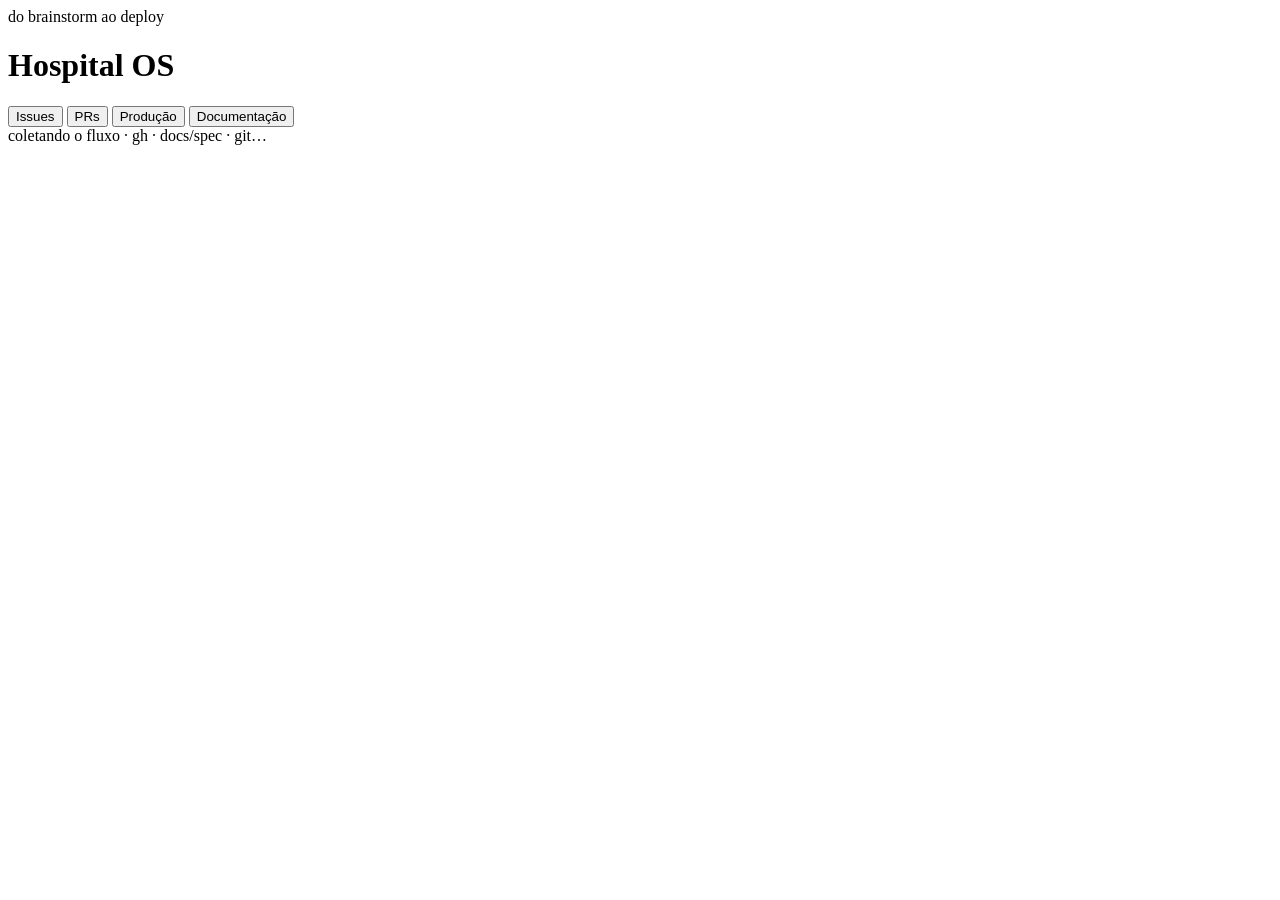
==== tools/workflow-dashboard/static/index.html @ 4be65d19 "chore(fluxo): copiar painel da origem 9c1aabe Cópia byte a byte de tools/workflow-dashboard/ do Hosp" ====
<!doctype html>
<html lang="pt-BR">
<head>
<meta charset="utf-8">
<meta name="viewport" content="width=device-width, initial-scale=1">
<title>Hospital OS</title>
<link rel="icon" href="data:image/svg+xml,%3Csvg xmlns='http://www.w3.org/2000/svg' viewBox='0 0 32 32'%3E%3Crect width='32' height='32' rx='8' fill='%230f2f63'/%3E%3Ccircle cx='16' cy='16' r='7' fill='%235790e6'/%3E%3C/svg%3E">
<link rel="stylesheet" href="/style.css">
</head>
<body>

<header class="hero">
  <div class="wrap">
    <div class="mast-top">
      <span class="eyebrow">do brainstorm ao deploy</span>
      <div class="mast-status" id="mast-status"></div>
    </div>
    <h1 class="hero-title"><span class="clip"><span class="clip-inner">Hospital <span class="accent">OS</span></span></span></h1>
  </div>
</header>

<nav class="tabs" aria-label="Seções">
  <div class="tabs-row" id="tabs">
    <button data-tab="issues">Issues</button>
    <button data-tab="prs">PRs</button>
    <button data-tab="producao">Produção</button>
    <button data-tab="documentacao">Documentação</button>
  </div>
</nav>

<div class="wrap" id="banner"></div>

<main class="wrap" id="view">
  <div class="loading"><span class="dot ok pulse"></span> coletando o fluxo · gh · docs/spec · git…</div>
</main>

<footer class="wrap foot" id="foot"></footer>

<script src="/vendor/marked.min.js"></script>
<script type="module" src="/app.js"></script>
</body>
</html>
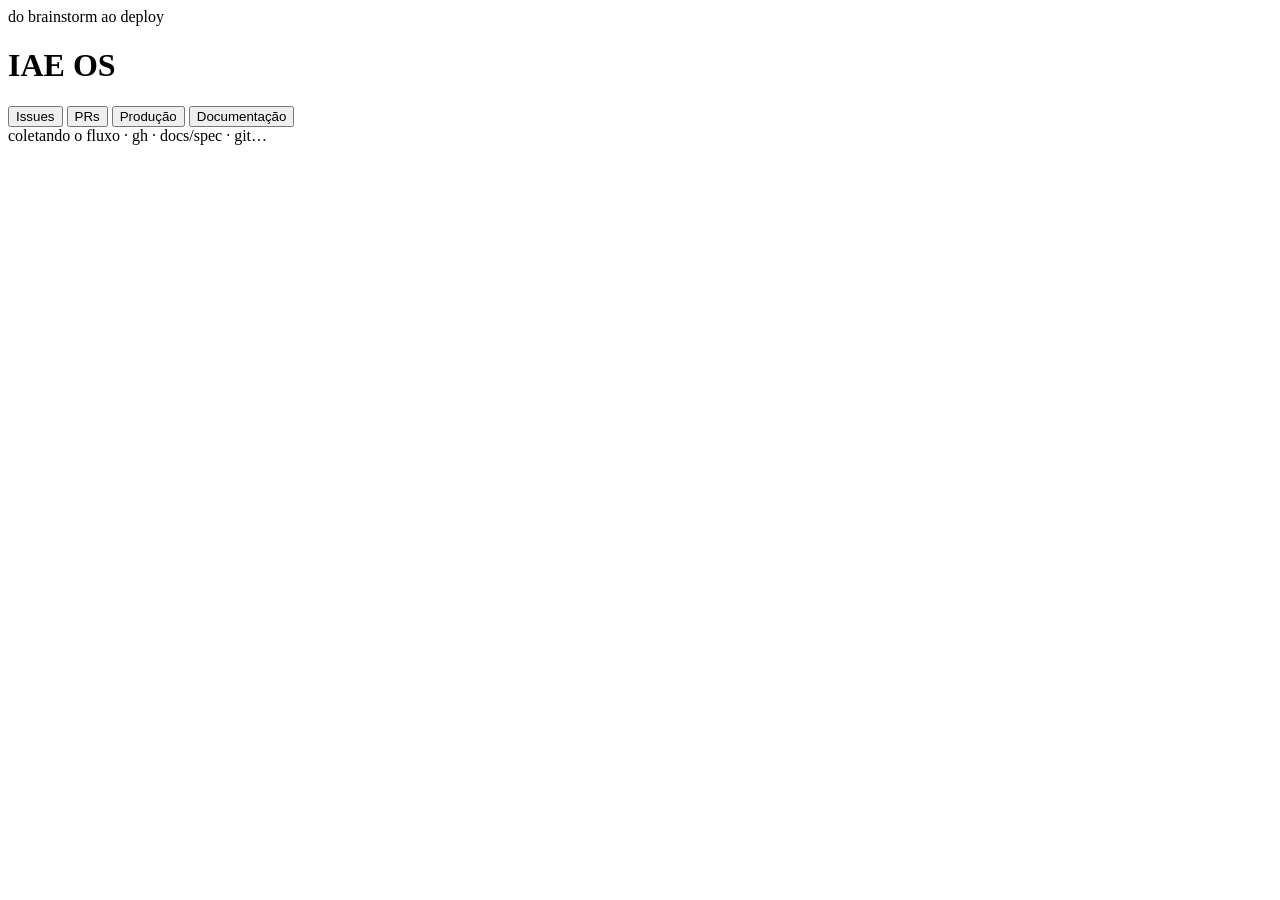
==== commit e5bfdee2: "wip: IAE OS no título, no rodapé e no coletor (plataforma/, repo de reserva) Co-Authored-By: Claude " ====
--- a/tools/workflow-dashboard/static/index.html
+++ b/tools/workflow-dashboard/static/index.html
@@ -3,7 +3,7 @@
 <head>
 <meta charset="utf-8">
 <meta name="viewport" content="width=device-width, initial-scale=1">
-<title>Hospital OS</title>
+<title>IAE OS</title>
 <link rel="icon" href="data:image/svg+xml,%3Csvg xmlns='http://www.w3.org/2000/svg' viewBox='0 0 32 32'%3E%3Crect width='32' height='32' rx='8' fill='%230f2f63'/%3E%3Ccircle cx='16' cy='16' r='7' fill='%235790e6'/%3E%3C/svg%3E">
 <link rel="stylesheet" href="/style.css">
 </head>
@@ -15,7 +15,7 @@
       <span class="eyebrow">do brainstorm ao deploy</span>
       <div class="mast-status" id="mast-status"></div>
     </div>
-    <h1 class="hero-title"><span class="clip"><span class="clip-inner">Hospital <span class="accent">OS</span></span></span></h1>
+    <h1 class="hero-title"><span class="clip"><span class="clip-inner">IAE <span class="accent">OS</span></span></span></h1>
   </div>
 </header>
 
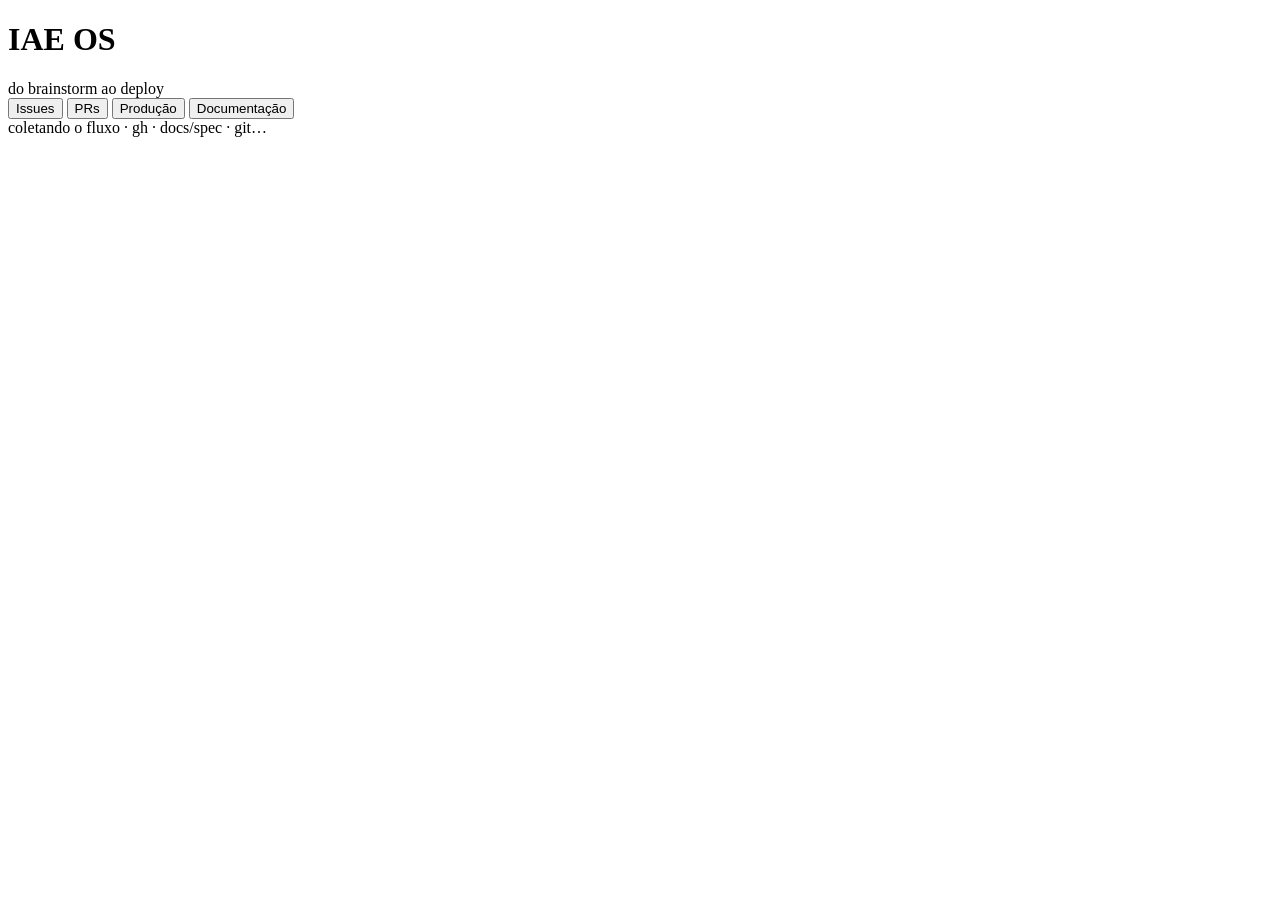
==== commit 745731dd: "feat(painel): teclado abre os cards, status sem deploy, topo baixo e card enxuto Resultado da crític" ====
--- a/tools/workflow-dashboard/static/index.html
+++ b/tools/workflow-dashboard/static/index.html
@@ -4,18 +4,16 @@
 <meta charset="utf-8">
 <meta name="viewport" content="width=device-width, initial-scale=1">
 <title>IAE OS</title>
-<link rel="icon" href="data:image/svg+xml,%3Csvg xmlns='http://www.w3.org/2000/svg' viewBox='0 0 32 32'%3E%3Crect width='32' height='32' rx='8' fill='%230f2f63'/%3E%3Ccircle cx='16' cy='16' r='7' fill='%235790e6'/%3E%3C/svg%3E">
+<link rel="icon" href="data:image/svg+xml,%3Csvg xmlns='http://www.w3.org/2000/svg' viewBox='0 0 32 32'%3E%3Crect width='32' height='32' rx='8' fill='%23081a3a'/%3E%3Ccircle cx='16' cy='16' r='7' fill='%23578ce6'/%3E%3C/svg%3E">
 <link rel="stylesheet" href="/style.css">
 </head>
 <body>
 
 <header class="hero">
-  <div class="wrap">
-    <div class="mast-top">
-      <span class="eyebrow">do brainstorm ao deploy</span>
-      <div class="mast-status" id="mast-status"></div>
-    </div>
+  <div class="wrap mast">
     <h1 class="hero-title"><span class="clip"><span class="clip-inner">IAE <span class="accent">OS</span></span></span></h1>
+    <span class="mast-lema">do brainstorm ao deploy</span>
+    <div class="mast-status" id="mast-status"></div>
   </div>
 </header>
 
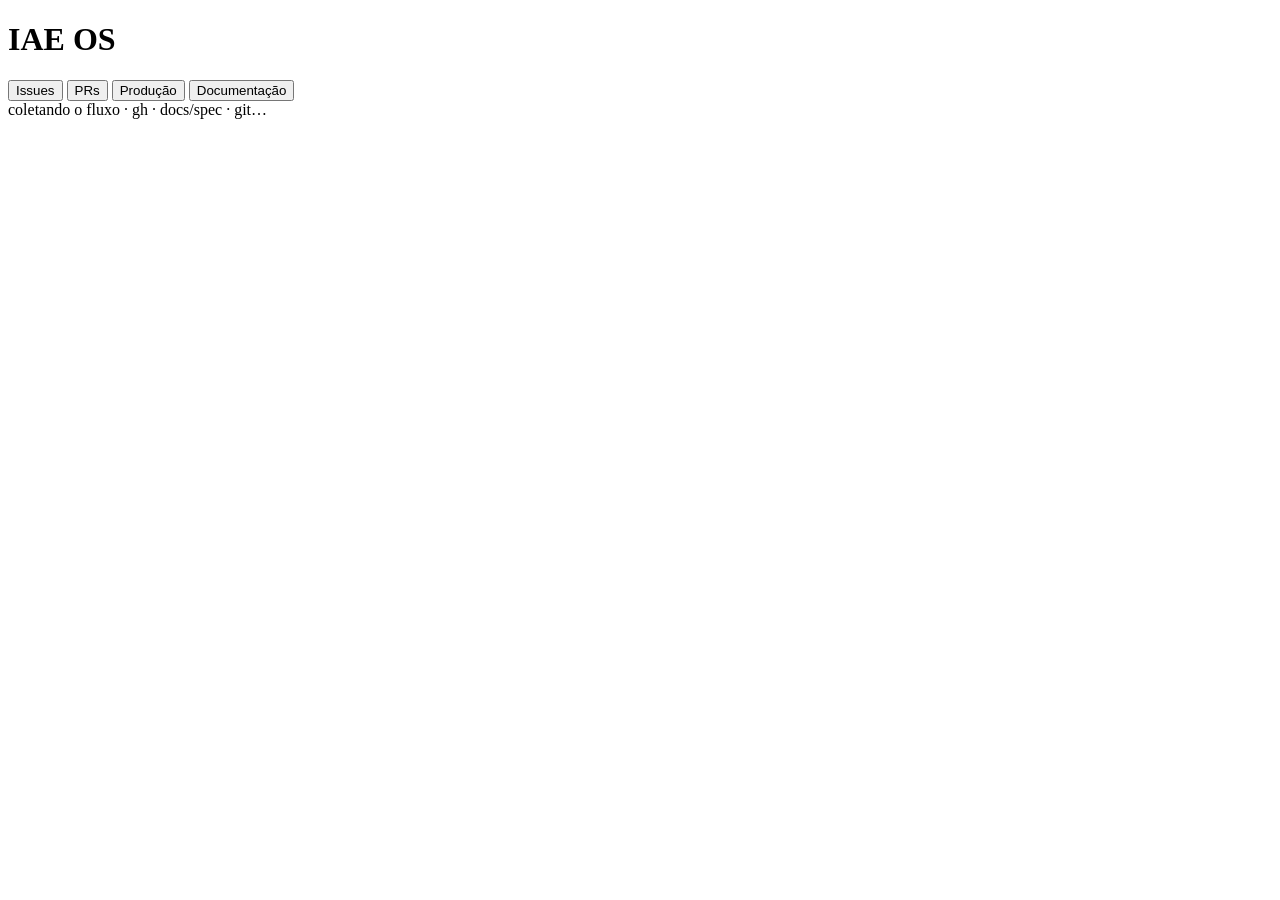
==== commit 27bdc277: "chore(painel): remove o impeccable e o lema do topo O visual do painel fica como está. Saem o PRODUC" ====
--- a/tools/workflow-dashboard/static/index.html
+++ b/tools/workflow-dashboard/static/index.html
@@ -12,7 +12,6 @@
 <header class="hero">
   <div class="wrap mast">
     <h1 class="hero-title"><span class="clip"><span class="clip-inner">IAE <span class="accent">OS</span></span></span></h1>
-    <span class="mast-lema">do brainstorm ao deploy</span>
     <div class="mast-status" id="mast-status"></div>
   </div>
 </header>
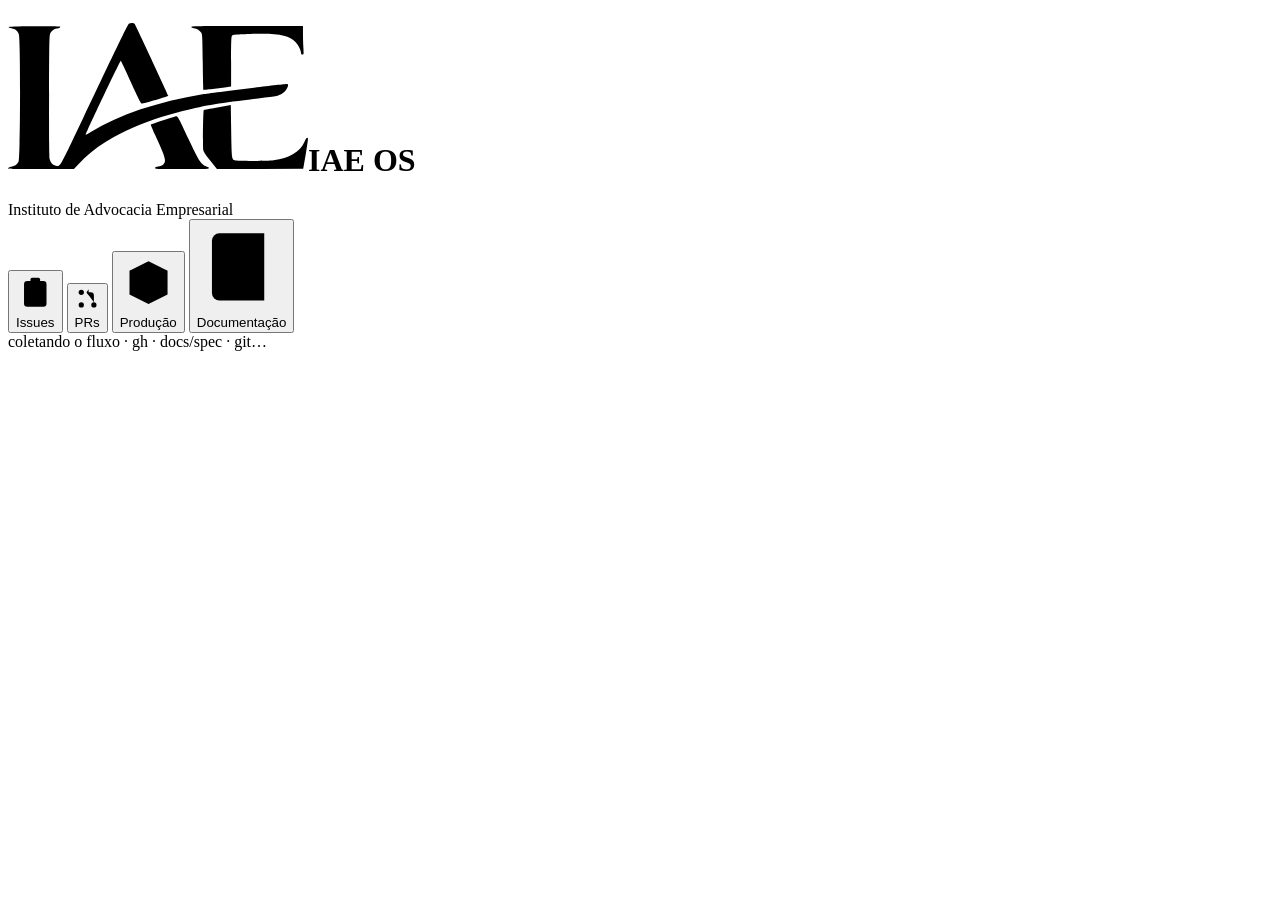
==== commit c3b68c06: "feat(painel): IAE OS na marca do IAE, menu só na barra lateral e balões em linguagem simples - Palet" ====
--- a/tools/workflow-dashboard/static/index.html
+++ b/tools/workflow-dashboard/static/index.html
@@ -4,26 +4,25 @@
 <meta charset="utf-8">
 <meta name="viewport" content="width=device-width, initial-scale=1">
 <title>IAE OS</title>
-<link rel="icon" href="data:image/svg+xml,%3Csvg xmlns='http://www.w3.org/2000/svg' viewBox='0 0 32 32'%3E%3Crect width='32' height='32' rx='8' fill='%23081a3a'/%3E%3Ccircle cx='16' cy='16' r='7' fill='%23578ce6'/%3E%3C/svg%3E">
+<link rel="icon" href="data:image/svg+xml,%3Csvg xmlns='http://www.w3.org/2000/svg' viewBox='0 0 32 32'%3E%3Crect width='32' height='32' rx='8' fill='%2301213d'/%3E%3Ccircle cx='16' cy='16' r='7' fill='%23ffffff'/%3E%3C/svg%3E">
 <link rel="stylesheet" href="/style.css">
 </head>
 <body>
+<svg width="0" height="0" style="position:absolute" aria-hidden="true"><symbol id="logo-iae" viewBox="0 0 476 232"><g transform="translate(0,232) scale(.1,-.1)"><path d="M1917 2308 c-17 -13 -147 -282 -722 -1493 -373 -785 -363 -765 -416 -765 -57 0 -104 45 -119 113 -7 36 -10 350 -8 1007 3 897 4 957 21 988 21 38 71 72 107 72 25 0 50 16 50 32 0 5 -186 7 -412 6 -412 -3 -466 -8 -363 -35 65 -16 94 -38 116 -89 30 -66 25 -1966 -4 -2026 -23 -45 -52 -65 -116 -79 -37 -8 -48 -14 -44 -25 4 -12 83 -14 522 -14 l517 0 79 86 c319 349 880 640 1575 818 407 104 593 137 1145 201 426 50 436 52 500 89 69 41 129 156 81 156 -62 0 -1160 -133 -1318 -160 -743 -126 -1338 -325 -1788 -598 -46 -28 -86 -50 -87 -48 -9 9 544 1176 557 1176 3 0 76 -153 160 -340 107 -234 159 -340 170 -339 35 1 425 116 423 125 -3 18 -523 1128 -534 1141 -14 16 -70 17 -92 1z M2910 2255 c0 -9 14 -17 39 -21 50 -8 95 -35 118 -71 16 -25 18 -65 23 -464 3 -241 7 -440 10 -443 5 -4 304 32 408 49 l32 6 0 393 c0 323 3 396 14 412 13 18 35 20 288 28 440 15 609 -16 723 -131 43 -44 85 -129 85 -173 0 -14 7 -20 22 -20 21 0 21 2 15 107 -4 58 -7 159 -7 225 l0 118 -885 0 c-777 0 -885 -2 -885 -15z M3322 979 c-117 -20 -214 -38 -216 -40 -10 -10 -17 -597 -8 -634 6 -28 41 -82 113 -173 l104 -132 685 3 684 2 38 220 c20 121 37 233 37 248 1 45 -28 29 -49 -26 -63 -165 -239 -274 -497 -307 -103 -14 -582 -14 -617 0 -46 17 -48 40 -55 471 l-6 405 -213 -37z M2463 777 c-105 -34 -194 -65 -197 -68 -4 -3 26 -75 65 -160 169 -365 186 -425 133 -474 -15 -14 -49 -29 -80 -35 -54 -12 -67 -23 -38 -34 20 -8 808 -8 828 0 23 9 20 22 -6 29 -101 31 -135 80 -302 440 -148 320 -172 365 -194 364 -10 0 -103 -29 -209 -62z"/></g></symbol></svg>
 
-<header class="hero">
-  <div class="wrap mast">
-    <h1 class="hero-title"><span class="clip"><span class="clip-inner">IAE <span class="accent">OS</span></span></span></h1>
-    <div class="mast-status" id="mast-status"></div>
-  </div>
+<header class="hero side">
+  <h1 class="hero-title"><span class="clip"><span class="clip-inner"><svg class="logo" aria-hidden="true"><use href="#logo-iae"/></svg><span class="sr-only">IAE</span> <span class="accent">OS</span></span></span></h1>
+  <span class="hero-tag">Instituto de Advocacia Empresarial</span>
+  <nav class="tabs" aria-label="Seções">
+    <div class="tabs-row" id="tabs">
+      <button data-tab="issues"><svg class="ico" viewBox="0 0 24 24" aria-hidden="true"><path d="M9 5H7a2 2 0 0 0-2 2v12a2 2 0 0 0 2 2h10a2 2 0 0 0 2-2V7a2 2 0 0 0-2-2h-2"/><rect x="9" y="3" width="6" height="4" rx="1"/><path d="M9 12h6M9 16h4"/></svg><span>Issues</span><span class="tab-badge" id="badge-issues" hidden></span></button>
+      <button data-tab="prs"><svg class="ico" viewBox="0 0 24 24" aria-hidden="true"><circle cx="6" cy="6" r="2.5"/><circle cx="6" cy="18" r="2.5"/><circle cx="18" cy="18" r="2.5"/><path d="M6 8.5v7M18 15.5V9a3 3 0 0 0-3-3h-4"/><path d="m13 3-2 3 2 3"/></svg><span>PRs</span><span class="tab-badge" id="badge-prs" hidden></span></button>
+      <button data-tab="producao"><svg class="ico" viewBox="0 0 24 24" aria-hidden="true"><path d="M12 3 4 7v10l8 4 8-4V7z"/><path d="m4 7 8 4 8-4M12 11v10"/></svg><span>Produção</span><span class="tab-badge" id="badge-producao" hidden></span></button>
+      <button data-tab="documentacao"><svg class="ico" viewBox="0 0 24 24" aria-hidden="true"><path d="M4 5a2 2 0 0 1 2-2h12v18H6a2 2 0 0 1-2-2z"/><path d="M8 7h6M8 11h6"/></svg><span>Documentação</span><span class="tab-badge" id="badge-documentacao" hidden></span></button>
+    </div>
+  </nav>
+  <div class="mast-status" id="mast-status"></div>
 </header>
-
-<nav class="tabs" aria-label="Seções">
-  <div class="tabs-row" id="tabs">
-    <button data-tab="issues">Issues</button>
-    <button data-tab="prs">PRs</button>
-    <button data-tab="producao">Produção</button>
-    <button data-tab="documentacao">Documentação</button>
-  </div>
-</nav>
 
 <div class="wrap" id="banner"></div>
 
